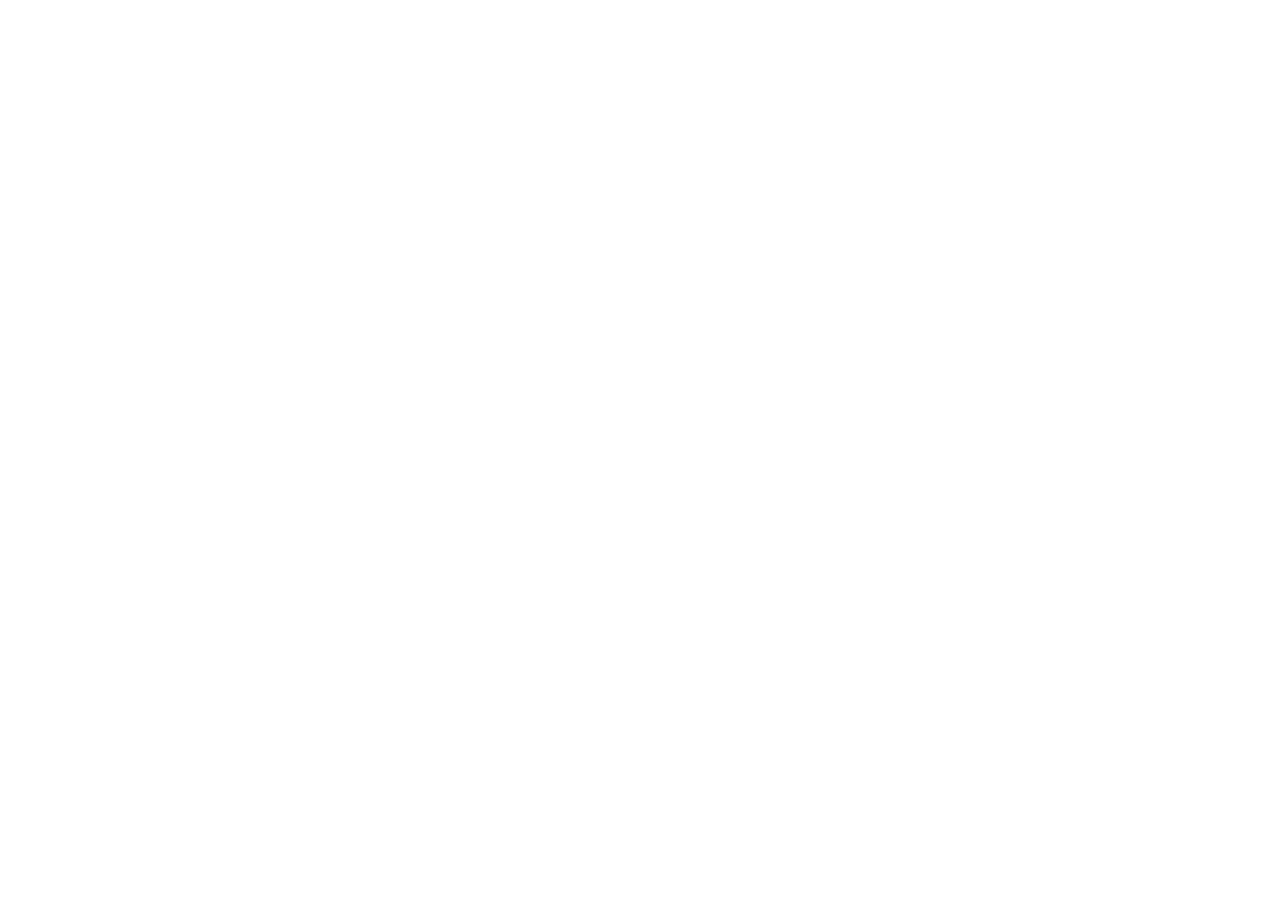
==== admin/index.html @ 16dea987 "Initial commit: Balloon House site with Decap CMS admin panel Static balloon decoration portfolio si" ====
<!doctype html>
<html>
<head>
  <meta charset="utf-8" />
  <meta name="viewport" content="width=device-width, initial-scale=1.0" />
  <title>Balloon House — Admin</title>
</head>
<body>
  <script src="https://identity.netlify.com/v1/netlify-identity-widget.js"></script>
  <script src="https://unpkg.com/decap-cms@^3.0.0/dist/decap-cms.js"></script>
  <script>
    if (window.netlifyIdentity) {
      window.netlifyIdentity.on("init", (user) => {
        if (!user) {
          window.netlifyIdentity.on("login", () => {
            document.location.href = "/admin/";
          });
        }
      });
    }
  </script>
</body>
</html>
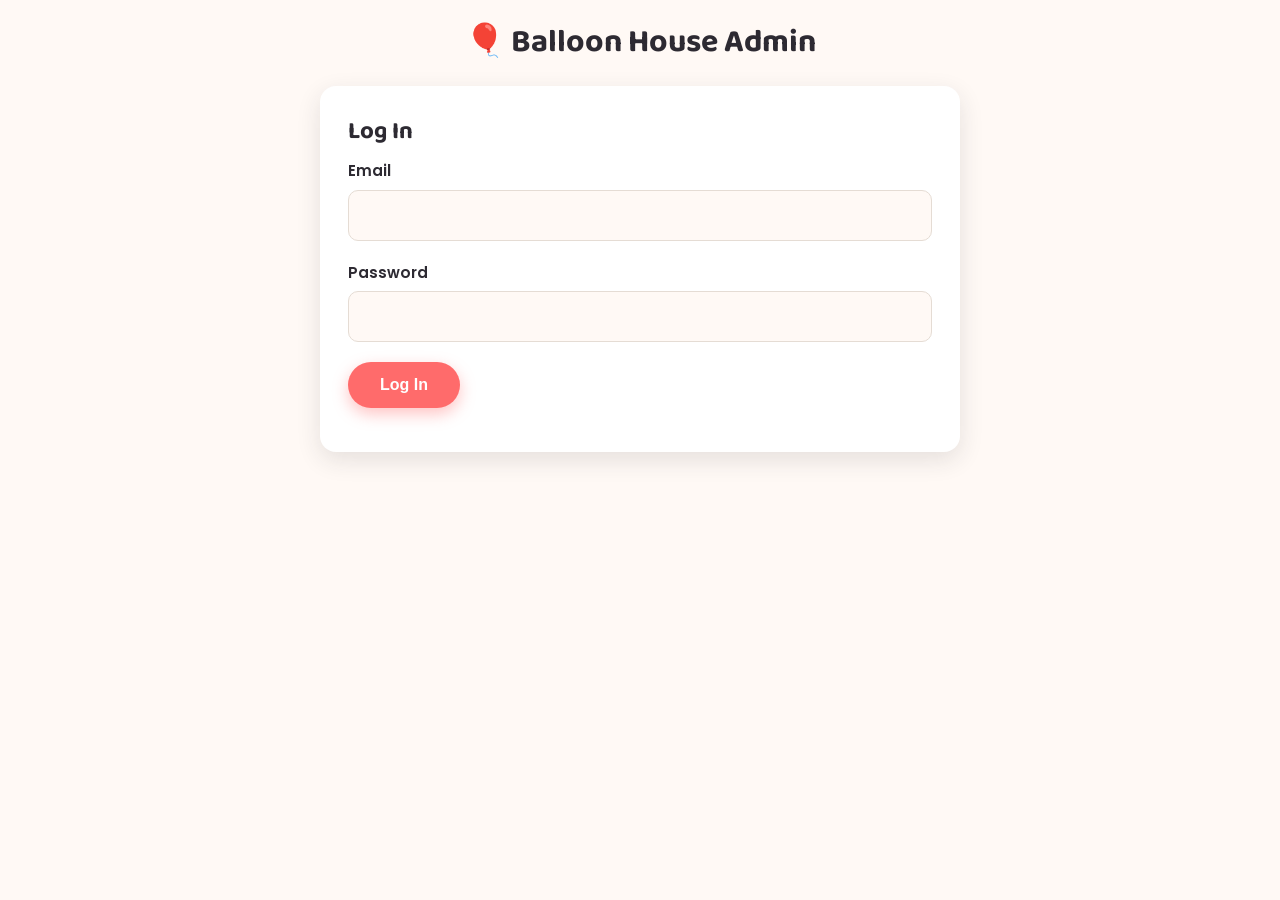
==== commit 02aee84e: "Replace Decap CMS admin with custom Netlify Functions admin panel Netlify Identity/Git Gateway is no" ====
--- a/admin/index.html
+++ b/admin/index.html
@@ -1,23 +1,100 @@
-<!doctype html>
-<html>
+<!DOCTYPE html>
+<html lang="en">
 <head>
-  <meta charset="utf-8" />
-  <meta name="viewport" content="width=device-width, initial-scale=1.0" />
+  <meta charset="UTF-8">
+  <meta name="viewport" content="width=device-width, initial-scale=1.0">
   <title>Balloon House — Admin</title>
+  <link rel="icon" href="data:image/svg+xml,%3Csvg xmlns='http://www.w3.org/2000/svg' viewBox='0 0 100 100'%3E%3Ctext y='.9em' font-size='90'%3E%F0%9F%8E%88%3C/text%3E%3C/svg%3E">
+  <link href="https://fonts.googleapis.com/css2?family=Baloo+2:wght@600;700&family=Poppins:wght@400;500;600&display=swap" rel="stylesheet">
+  <link rel="stylesheet" href="../css/style.css">
+  <link rel="stylesheet" href="admin.css">
 </head>
 <body>
-  <script src="https://identity.netlify.com/v1/netlify-identity-widget.js"></script>
-  <script src="https://unpkg.com/decap-cms@^3.0.0/dist/decap-cms.js"></script>
-  <script>
-    if (window.netlifyIdentity) {
-      window.netlifyIdentity.on("init", (user) => {
-        if (!user) {
-          window.netlifyIdentity.on("login", () => {
-            document.location.href = "/admin/";
-          });
-        }
-      });
-    }
-  </script>
+  <div class="admin-wrap">
+    <h1 class="admin-title">🎈 Balloon House Admin</h1>
+
+    <section id="loginSection" class="admin-card">
+      <h2>Log In</h2>
+      <div class="form-group">
+        <label for="loginEmail">Email</label>
+        <input type="email" id="loginEmail" autocomplete="username">
+      </div>
+      <div class="form-group">
+        <label for="loginPassword">Password</label>
+        <input type="password" id="loginPassword" autocomplete="current-password">
+      </div>
+      <button id="loginBtn" class="btn btn-primary">Log In</button>
+      <p id="loginError" class="admin-error"></p>
+    </section>
+
+    <section id="panelSection" class="admin-card" hidden>
+      <div class="admin-topbar">
+        <span id="loggedInAs"></span>
+        <button id="logoutBtn" class="btn btn-secondary">Log Out</button>
+      </div>
+
+      <div class="admin-tabs">
+        <button class="admin-tab-btn active" data-tab="gallery">Gallery Photos</button>
+        <button class="admin-tab-btn" data-tab="settings">Site Settings</button>
+      </div>
+
+      <div id="galleryTab" class="admin-tab-panel">
+        <h3>Add a Photo</h3>
+        <div class="form-group">
+          <label for="photoFile">Choose photo (from phone or computer)</label>
+          <input type="file" id="photoFile" accept="image/*">
+        </div>
+        <div class="form-group">
+          <label for="photoAlt">Short description</label>
+          <input type="text" id="photoAlt" placeholder="e.g. Pastel birthday balloon arch">
+        </div>
+        <div class="form-group">
+          <label for="photoCategory">Category</label>
+          <select id="photoCategory">
+            <option value="birthday">Birthday</option>
+            <option value="wedding">Wedding</option>
+            <option value="corporate">Corporate</option>
+            <option value="babyshower">Baby Shower</option>
+          </select>
+        </div>
+        <button id="uploadBtn" class="btn btn-whatsapp">Upload Photo</button>
+        <p id="uploadStatus" class="admin-status"></p>
+
+        <h3>Current Photos</h3>
+        <div id="adminGalleryGrid" class="admin-gallery-grid"></div>
+      </div>
+
+      <div id="settingsTab" class="admin-tab-panel" hidden>
+        <div class="form-group">
+          <label for="s_whatsappNumber">WhatsApp Number (country code + number, no spaces or +)</label>
+          <input type="text" id="s_whatsappNumber">
+        </div>
+        <div class="form-group">
+          <label for="s_phoneNumber">Phone Number (shown on site)</label>
+          <input type="text" id="s_phoneNumber">
+        </div>
+        <div class="form-group">
+          <label for="s_email">Email</label>
+          <input type="text" id="s_email">
+        </div>
+        <div class="form-group">
+          <label for="s_instagramUrl">Instagram Profile URL</label>
+          <input type="text" id="s_instagramUrl">
+        </div>
+        <div class="form-group">
+          <label for="s_instagramHandle">Instagram Handle (e.g. @balloonhouse25)</label>
+          <input type="text" id="s_instagramHandle">
+        </div>
+        <div class="form-group">
+          <label for="s_location">Current Location (City, State)</label>
+          <input type="text" id="s_location">
+        </div>
+        <button id="saveSettingsBtn" class="btn btn-whatsapp">Save Settings</button>
+        <p id="settingsStatus" class="admin-status"></p>
+      </div>
+    </section>
+  </div>
+
+  <script src="admin.js"></script>
 </body>
 </html>
--- a/css/style.css
+++ b/css/style.css
@@ -0,0 +1,430 @@
+/* ===== Variables ===== */
+:root {
+  --color-primary: #FF6B6B;
+  --color-secondary: #4ECDC4;
+  --color-accent: #FFD93D;
+  --color-purple: #A66DD4;
+  --color-dark: #2D2A32;
+  --color-light: #FFF9F5;
+  --color-white: #FFFFFF;
+  --color-muted: #7A7480;
+  --shadow: 0 8px 24px rgba(45, 42, 50, 0.12);
+  --radius: 16px;
+  --max-width: 1140px;
+}
+
+* { box-sizing: border-box; }
+
+html { scroll-behavior: smooth; }
+
+body {
+  margin: 0;
+  font-family: 'Poppins', system-ui, -apple-system, Segoe UI, Arial, sans-serif;
+  color: var(--color-dark);
+  background: var(--color-light);
+  line-height: 1.6;
+}
+
+h1, h2, h3 {
+  font-family: 'Baloo 2', 'Poppins', system-ui, sans-serif;
+  line-height: 1.2;
+  margin: 0 0 0.5em;
+}
+
+p { margin: 0 0 1em; }
+
+a { color: inherit; text-decoration: none; }
+
+img { max-width: 100%; display: block; }
+
+.container {
+  max-width: var(--max-width);
+  margin: 0 auto;
+  padding: 0 24px;
+}
+
+section { padding: 80px 0; }
+
+.section-title {
+  text-align: center;
+  font-size: clamp(1.8rem, 4vw, 2.6rem);
+  margin-bottom: 12px;
+}
+
+.section-subtitle {
+  text-align: center;
+  color: var(--color-muted);
+  max-width: 560px;
+  margin: 0 auto 48px;
+}
+
+/* ===== Buttons ===== */
+.btn {
+  display: inline-block;
+  padding: 14px 32px;
+  border-radius: 999px;
+  font-weight: 600;
+  cursor: pointer;
+  border: none;
+  font-size: 1rem;
+  transition: transform 0.15s ease, box-shadow 0.15s ease;
+}
+.btn:hover { transform: translateY(-2px); }
+
+.btn-primary {
+  background: var(--color-primary);
+  color: var(--color-white);
+  box-shadow: 0 6px 16px rgba(255, 107, 107, 0.4);
+}
+
+.btn-secondary {
+  background: var(--color-white);
+  color: var(--color-dark);
+  border: 2px solid var(--color-dark);
+}
+
+.btn-whatsapp {
+  background: #25D366;
+  color: var(--color-white);
+}
+
+/* ===== Header / Nav ===== */
+.site-header {
+  position: sticky;
+  top: 0;
+  z-index: 100;
+  background: rgba(255, 249, 245, 0.92);
+  backdrop-filter: blur(6px);
+  box-shadow: 0 2px 12px rgba(0,0,0,0.06);
+}
+
+.navbar {
+  max-width: var(--max-width);
+  margin: 0 auto;
+  padding: 16px 24px;
+  display: flex;
+  align-items: center;
+  justify-content: space-between;
+}
+
+.logo {
+  font-family: 'Baloo 2', sans-serif;
+  font-size: 1.5rem;
+  font-weight: 700;
+  color: var(--color-primary);
+}
+
+.nav-links {
+  list-style: none;
+  display: flex;
+  gap: 32px;
+  margin: 0;
+  padding: 0;
+}
+
+.nav-links a {
+  font-weight: 600;
+  transition: color 0.15s ease;
+}
+.nav-links a:hover { color: var(--color-primary); }
+
+.nav-toggle {
+  display: none;
+  background: none;
+  border: none;
+  font-size: 1.8rem;
+  cursor: pointer;
+  color: var(--color-dark);
+}
+
+/* ===== Hero ===== */
+.hero {
+  padding: 100px 0 80px;
+  background: linear-gradient(160deg, #FFF3E0 0%, #FCE4EC 50%, #E1F5FE 100%);
+  text-align: center;
+}
+
+.hero-content { max-width: 720px; margin: 0 auto; }
+
+.hero h1 {
+  font-size: clamp(2rem, 5vw, 3.2rem);
+  color: var(--color-dark);
+}
+
+.hero p {
+  font-size: 1.15rem;
+  color: var(--color-muted);
+  margin-bottom: 32px;
+}
+
+.hero-buttons {
+  display: flex;
+  gap: 16px;
+  justify-content: center;
+  flex-wrap: wrap;
+}
+
+/* ===== Gallery ===== */
+.filter-tabs {
+  display: flex;
+  gap: 12px;
+  justify-content: center;
+  flex-wrap: wrap;
+  margin-bottom: 40px;
+}
+
+.filter-btn {
+  padding: 10px 22px;
+  border-radius: 999px;
+  border: 2px solid #EADFD8;
+  background: var(--color-white);
+  cursor: pointer;
+  font-weight: 600;
+  font-size: 0.95rem;
+  color: var(--color-muted);
+  transition: all 0.15s ease;
+}
+
+.filter-btn:hover { border-color: var(--color-primary); }
+
+.filter-btn.active {
+  background: var(--color-primary);
+  border-color: var(--color-primary);
+  color: var(--color-white);
+}
+
+.gallery-grid {
+  display: grid;
+  grid-template-columns: repeat(auto-fit, minmax(260px, 1fr));
+  gap: 24px;
+}
+
+.gallery-item {
+  border-radius: var(--radius);
+  overflow: hidden;
+  box-shadow: var(--shadow);
+  cursor: pointer;
+  background: var(--color-white);
+  aspect-ratio: 4 / 3;
+  transition: transform 0.2s ease;
+}
+.gallery-item:hover { transform: translateY(-4px); }
+
+.gallery-item img {
+  width: 100%;
+  height: 100%;
+  object-fit: cover;
+}
+
+.gallery-item.hidden { display: none; }
+
+/* Lightbox */
+.lightbox {
+  position: fixed;
+  inset: 0;
+  background: rgba(20, 18, 22, 0.9);
+  display: none;
+  align-items: center;
+  justify-content: center;
+  z-index: 1000;
+  padding: 24px;
+}
+.lightbox.open { display: flex; }
+.lightbox img {
+  max-width: min(900px, 100%);
+  max-height: 85vh;
+  border-radius: 12px;
+}
+.lightbox-close {
+  position: absolute;
+  top: 24px;
+  right: 32px;
+  color: var(--color-white);
+  font-size: 2.2rem;
+  cursor: pointer;
+  background: none;
+  border: none;
+  line-height: 1;
+}
+
+/* ===== Instagram ===== */
+.instagram-section { background: var(--color-light); }
+
+.section-subtitle a {
+  color: var(--color-primary);
+  font-weight: 600;
+  text-decoration: underline;
+}
+
+.instagram-embed-wrapper {
+  max-width: 760px;
+  margin: 0 auto;
+}
+
+.instagram-placeholder {
+  border: 2px dashed #E5DCD4;
+  border-radius: var(--radius);
+  padding: 56px 24px;
+  text-align: center;
+  background: var(--color-white);
+}
+
+.instagram-placeholder p {
+  color: var(--color-muted);
+  font-size: 1.05rem;
+  margin-bottom: 20px;
+}
+
+/* ===== About ===== */
+.about-section { background: var(--color-white); }
+
+.about-content {
+  display: grid;
+  grid-template-columns: 1fr;
+  gap: 32px;
+  max-width: 760px;
+  margin: 0 auto;
+  text-align: center;
+}
+
+.location-badge {
+  display: inline-flex;
+  align-items: center;
+  gap: 8px;
+  background: #FFF3E0;
+  color: #B25A00;
+  padding: 10px 22px;
+  border-radius: 999px;
+  font-weight: 600;
+  margin-top: 8px;
+}
+
+/* ===== Services strip ===== */
+.services-grid {
+  display: grid;
+  grid-template-columns: repeat(auto-fit, minmax(220px, 1fr));
+  gap: 24px;
+  margin-top: 8px;
+}
+
+.service-card {
+  background: var(--color-white);
+  border-radius: var(--radius);
+  padding: 28px 20px;
+  text-align: center;
+  box-shadow: var(--shadow);
+}
+
+.service-card .emoji { font-size: 2.4rem; margin-bottom: 12px; }
+.service-card h3 { font-size: 1.1rem; }
+.service-card p { color: var(--color-muted); font-size: 0.95rem; margin: 0; }
+
+/* ===== Contact ===== */
+.contact-section {
+  background: linear-gradient(160deg, #F3E5F5 0%, #E1F5FE 100%);
+}
+
+.contact-buttons {
+  display: flex;
+  gap: 16px;
+  flex-wrap: wrap;
+  justify-content: center;
+  margin-bottom: 48px;
+}
+
+.contact-card {
+  background: var(--color-white);
+  border-radius: var(--radius);
+  padding: 20px 28px;
+  box-shadow: var(--shadow);
+  display: flex;
+  align-items: center;
+  gap: 12px;
+  font-weight: 600;
+  min-width: 200px;
+  justify-content: center;
+  transition: transform 0.15s ease;
+}
+.contact-card:hover { transform: translateY(-3px); }
+.contact-card .emoji { font-size: 1.4rem; }
+
+.inquiry-form {
+  max-width: 560px;
+  margin: 0 auto;
+  background: var(--color-white);
+  padding: 40px;
+  border-radius: var(--radius);
+  box-shadow: var(--shadow);
+}
+
+.form-group { margin-bottom: 20px; }
+
+.form-group label {
+  display: block;
+  font-weight: 600;
+  margin-bottom: 6px;
+  font-size: 0.95rem;
+}
+
+.form-group input,
+.form-group select,
+.form-group textarea {
+  width: 100%;
+  padding: 12px 14px;
+  border-radius: 10px;
+  border: 1.5px solid #E5DCD4;
+  font-family: inherit;
+  font-size: 1rem;
+  background: var(--color-light);
+}
+
+.form-group textarea { resize: vertical; min-height: 100px; }
+
+.inquiry-form .btn { width: 100%; }
+
+/* ===== Footer ===== */
+footer {
+  background: var(--color-dark);
+  color: #E8E3E8;
+  padding: 48px 0 24px;
+  text-align: center;
+}
+
+.footer-social {
+  display: flex;
+  gap: 20px;
+  justify-content: center;
+  margin-bottom: 20px;
+  font-size: 1.4rem;
+}
+
+.footer-note {
+  color: #A79FA8;
+  font-size: 0.85rem;
+  margin-top: 16px;
+}
+
+/* ===== Responsive ===== */
+@media (max-width: 860px) {
+  .nav-links {
+    position: absolute;
+    top: 100%;
+    left: 0;
+    right: 0;
+    background: var(--color-white);
+    flex-direction: column;
+    padding: 16px 24px;
+    gap: 16px;
+    box-shadow: 0 8px 16px rgba(0,0,0,0.08);
+    display: none;
+  }
+  .nav-links.open { display: flex; }
+  .nav-toggle { display: block; }
+}
+
+@media (max-width: 600px) {
+  section { padding: 56px 0; }
+  .hero { padding: 72px 0 56px; }
+  .inquiry-form { padding: 28px 20px; }
+  .contact-card { min-width: 0; width: 100%; }
+}
--- a/admin/admin.css
+++ b/admin/admin.css
@@ -0,0 +1,116 @@
+body {
+  background: var(--color-light);
+  padding: 24px 16px 60px;
+}
+
+.admin-wrap {
+  max-width: 640px;
+  margin: 0 auto;
+}
+
+.admin-title {
+  text-align: center;
+  margin-bottom: 24px;
+}
+
+.admin-card {
+  background: var(--color-white);
+  border-radius: var(--radius);
+  box-shadow: var(--shadow);
+  padding: 32px 28px;
+}
+
+.admin-error {
+  color: #D32F2F;
+  font-size: 0.9rem;
+  margin-top: 12px;
+  margin-bottom: 0;
+}
+
+.admin-status {
+  font-size: 0.9rem;
+  color: var(--color-muted);
+  margin-top: 12px;
+}
+
+.admin-topbar {
+  display: flex;
+  align-items: center;
+  justify-content: space-between;
+  margin-bottom: 24px;
+  gap: 12px;
+}
+
+.admin-topbar span {
+  font-weight: 600;
+  font-size: 0.9rem;
+  color: var(--color-muted);
+}
+
+.admin-tabs {
+  display: flex;
+  gap: 8px;
+  margin-bottom: 28px;
+  border-bottom: 2px solid #F0E8E2;
+}
+
+.admin-tab-btn {
+  padding: 10px 18px;
+  border: none;
+  background: none;
+  font-weight: 600;
+  font-size: 0.95rem;
+  color: var(--color-muted);
+  cursor: pointer;
+  border-bottom: 3px solid transparent;
+  margin-bottom: -2px;
+}
+
+.admin-tab-btn.active {
+  color: var(--color-primary);
+  border-bottom-color: var(--color-primary);
+}
+
+.admin-gallery-grid {
+  display: grid;
+  grid-template-columns: repeat(auto-fill, minmax(140px, 1fr));
+  gap: 16px;
+  margin-top: 16px;
+}
+
+.admin-gallery-item {
+  background: var(--color-light);
+  border-radius: 12px;
+  overflow: hidden;
+  box-shadow: 0 2px 8px rgba(0,0,0,0.08);
+}
+
+.admin-gallery-item img {
+  width: 100%;
+  aspect-ratio: 4 / 3;
+  object-fit: cover;
+}
+
+.admin-gallery-meta {
+  padding: 6px 10px 0;
+  font-size: 0.8rem;
+  color: var(--color-muted);
+  text-transform: capitalize;
+}
+
+.btn-remove {
+  width: calc(100% - 20px);
+  margin: 8px 10px 10px;
+  padding: 6px 10px;
+  border: none;
+  border-radius: 999px;
+  background: #FDECEA;
+  color: #C62828;
+  font-weight: 600;
+  font-size: 0.8rem;
+  cursor: pointer;
+}
+
+.btn-remove:hover {
+  background: #FADBD8;
+}
